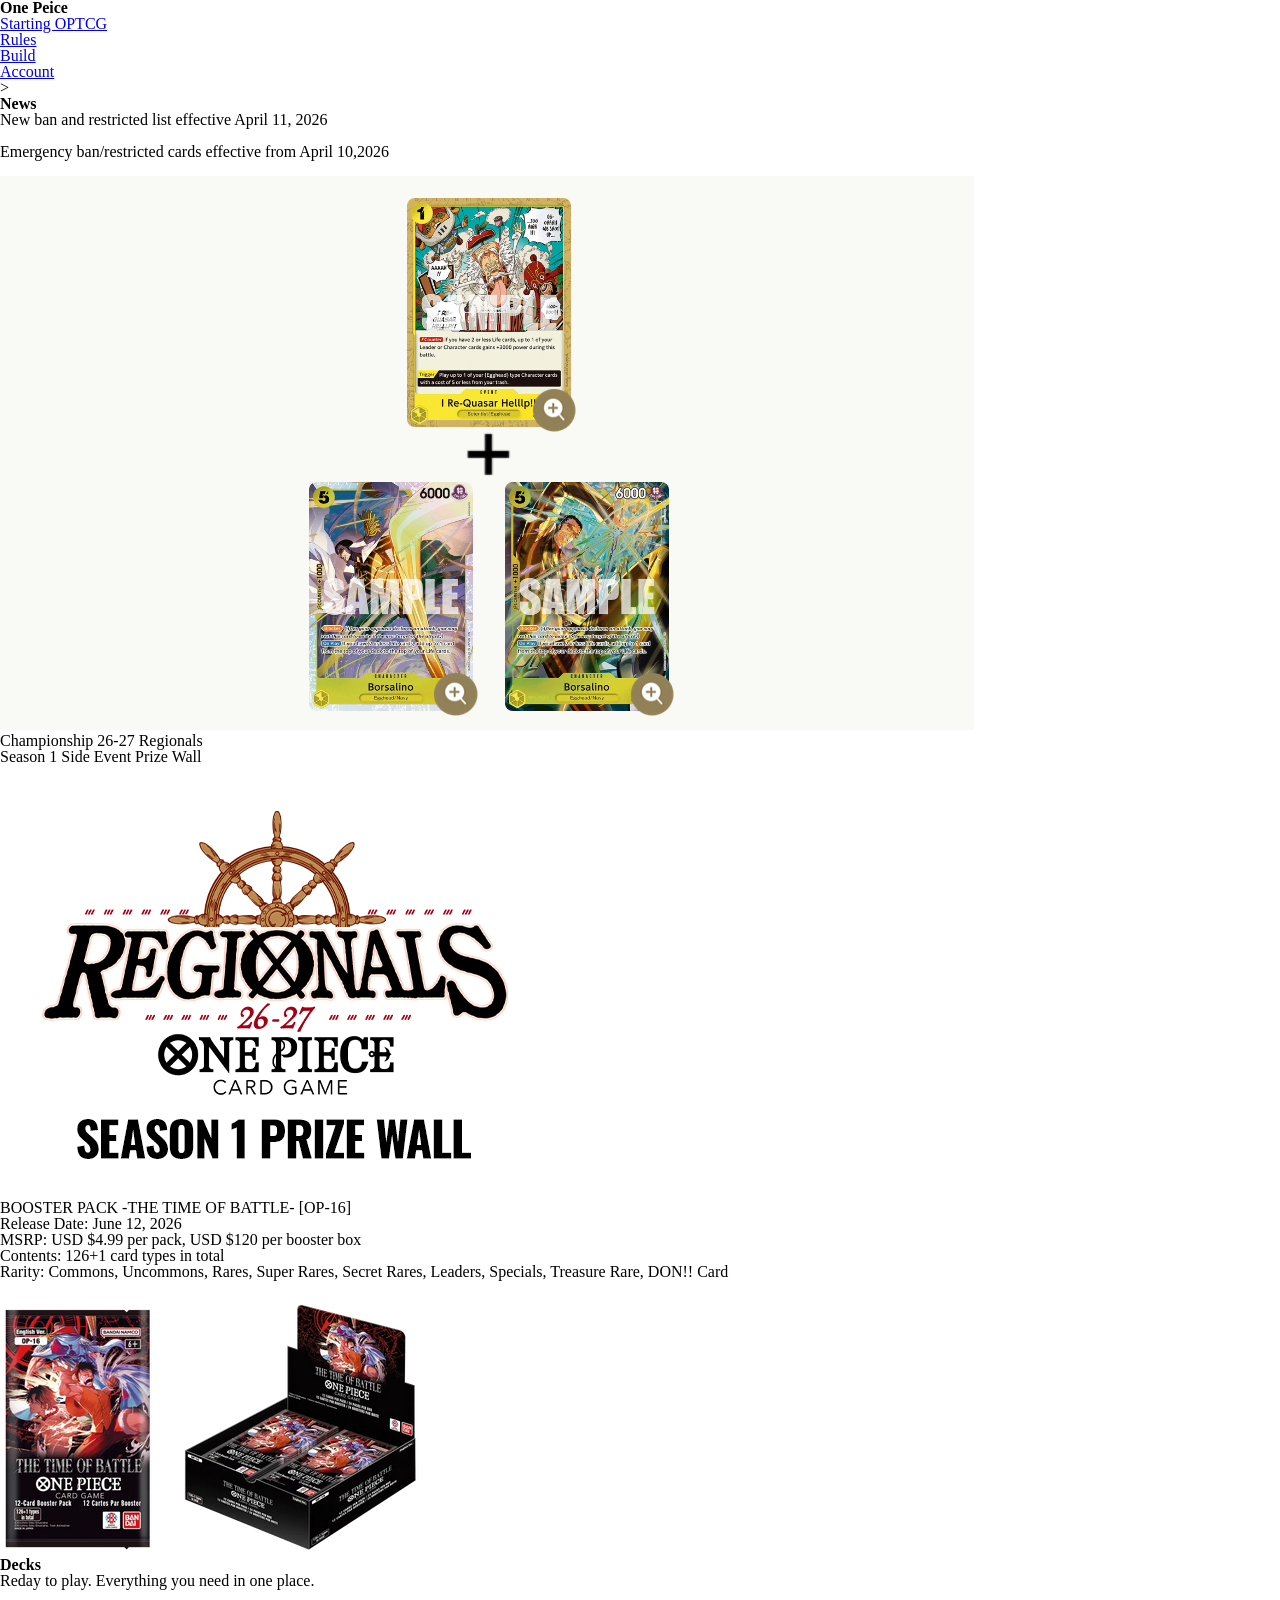
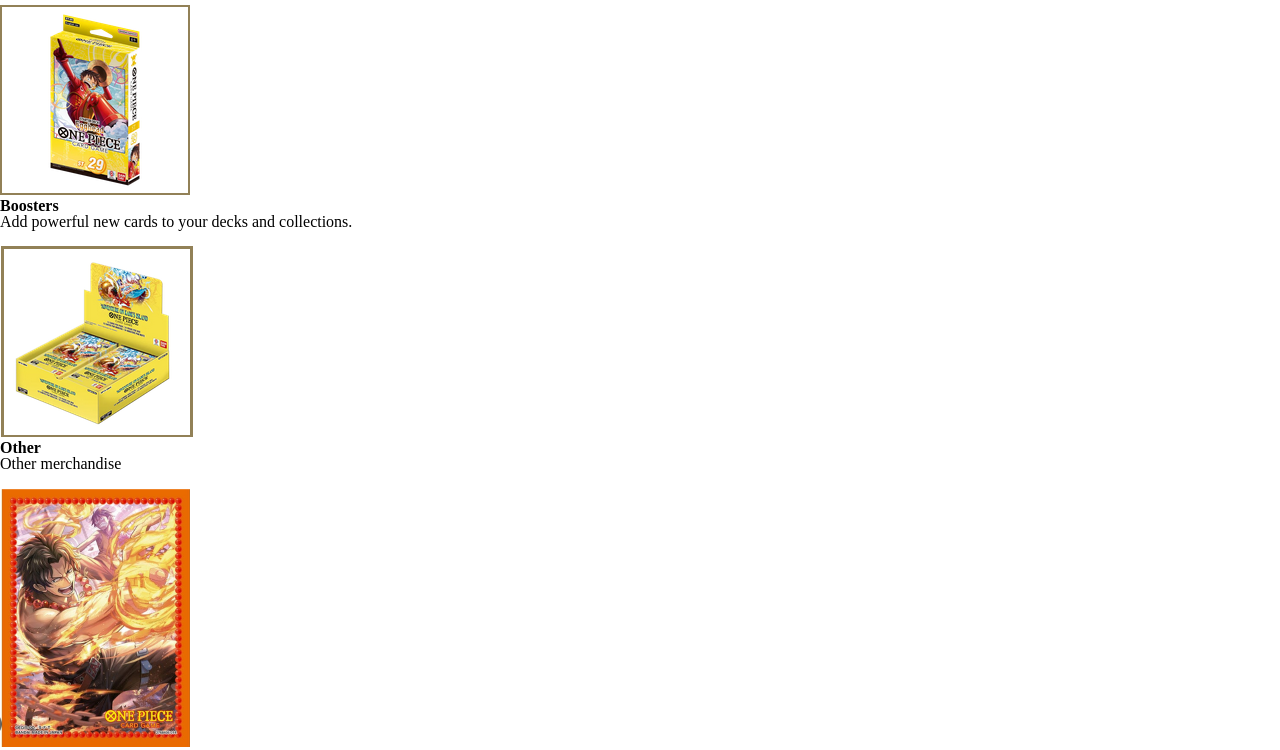
==== index.html @ 676f4925 "Fixed some problems and added a bit more." ====
<!DOCTYPE html>
<html lang="en">
<head>
  <meta charset="UTF-8">
  <meta name="viewport" content="width=device-width, initial-scale=1.0">
  <title>One Piece</title>
  <link rel="stylesheet" href="reset.css">
  <link rel="stylesheet" href="style.css">
</head>
<body>
  <div class="wrapper">
    <header>
      <h1>One Peice</h1>
      <nav>
        <ul>
          <li><a href="index.html">Starting OPTCG</a></li>
          <li><a href="rules.html">Rules</a></li>
          <li><a href="build.html">Build</a></li>
          <li><a href="account.html">Account</a></li>>
        </ul>
      </nav>
    </header>
    <main class="home-grid">
      <section class="news">
        <h2>News</h2>
        <p>New ban and restricted list effective April 11, 2026</p>

        <p>Emergency ban/restricted cards effective from April 10,2026</p>
        <img src="images/Emergency.png" alt="Emergency Ban List">
        
        <p>Championship 26-27 Regionals<br>
        Season 1 Side Event Prize Wall</p>
        <img src="images/Regionals.png" alt="Regionals Tournament">

        <p>BOOSTER PACK -THE TIME OF BATTLE- [OP-16]<br>
        Release Date: June 12, 2026<br>
        MSRP: USD $4.99 per pack, USD $120 per booster box<br>
        Contents: 126+1 card types in total<br>
        Rarity: Commons, Uncommons, Rares, Super Rares, Secret Rares, Leaders, Specials, Treasure Rare, DON!! Card </p>
        <img src="images/OP16.png" alt="Singular Pack">
        <img src="images/OP16 Booster.png" alt="Booster Box">
      </section>

      <Section class="product">
        <h2>Decks</h2>
        <p>Reday to play. Everything you need in one place.</p>
        <img src="images/ST29.png" alt="Starter Deck">

        <h2>Boosters</h2>
        <p>Add powerful new cards to your decks and collections.</p>
        <img src="images/Booster.png" alt="Booster Box">

        <h2>Other</h2>
          <p>Other merchandise</p>
          <img src="images/Sleeves.png" alt="Other Products">
      </Section>
    </main>
  </div>
</body>
</html>
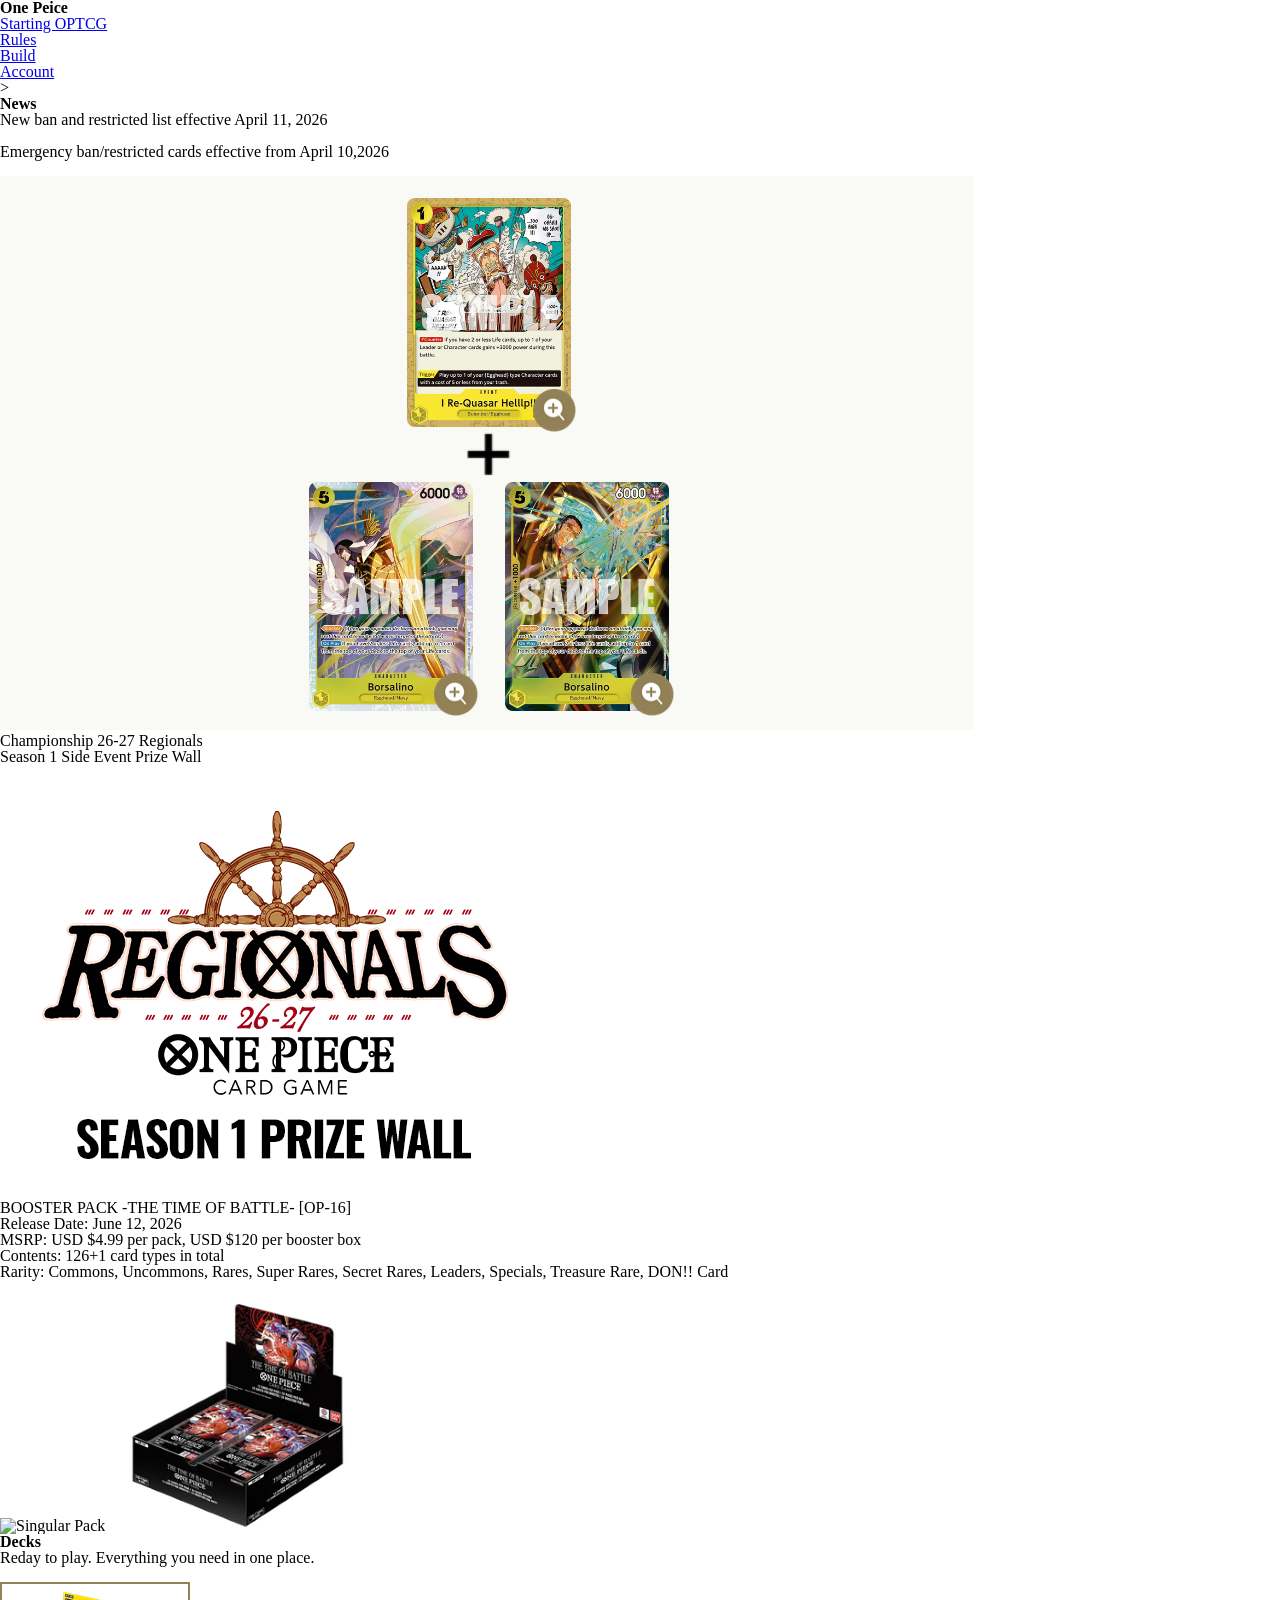
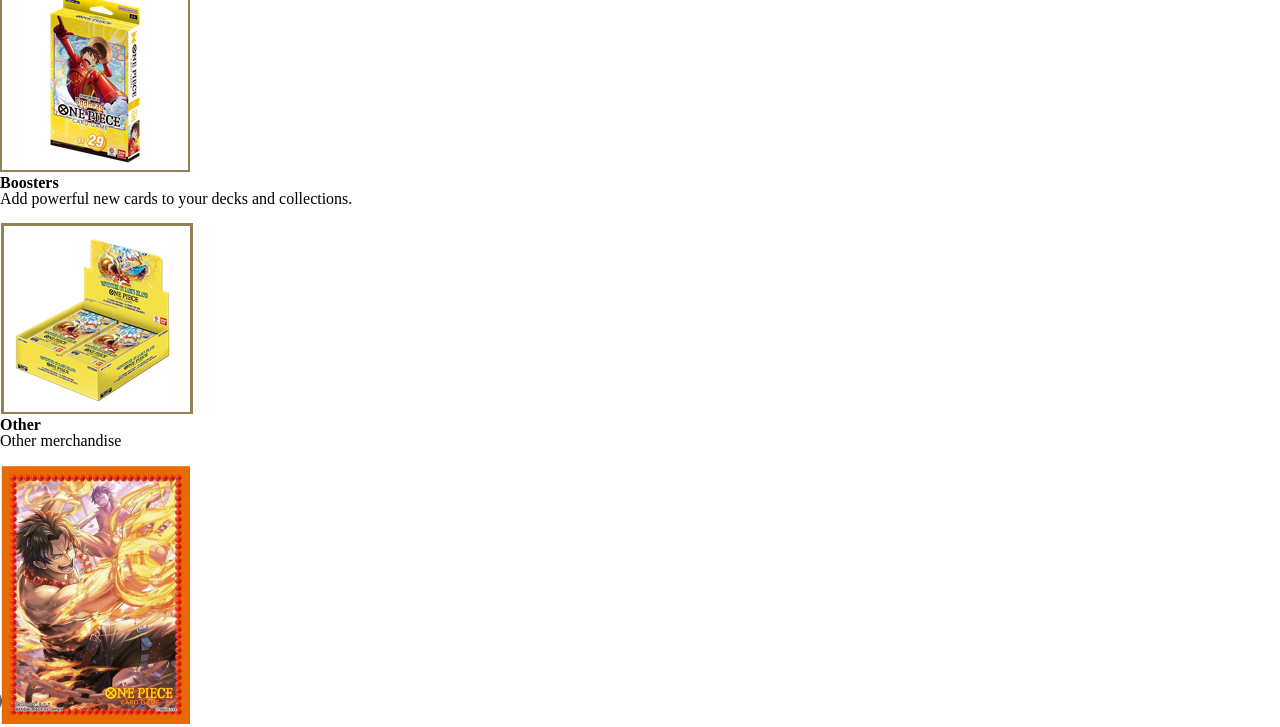
==== commit 2c927c59: "Trying to fix pictures." ====
--- a/index.html
+++ b/index.html
@@ -37,8 +37,8 @@
         MSRP: USD $4.99 per pack, USD $120 per booster box<br>
         Contents: 126+1 card types in total<br>
         Rarity: Commons, Uncommons, Rares, Super Rares, Secret Rares, Leaders, Specials, Treasure Rare, DON!! Card </p>
-        <img src="images/OP16.png" alt="Singular Pack">
-        <img src="images/OP16 Booster.png" alt="Booster Box">
+        <img src="images/" alt="Singular Pack">
+        <img src="images/OP16 Boosters.png" alt="Booster Box">
       </section>
 
       <Section class="product">
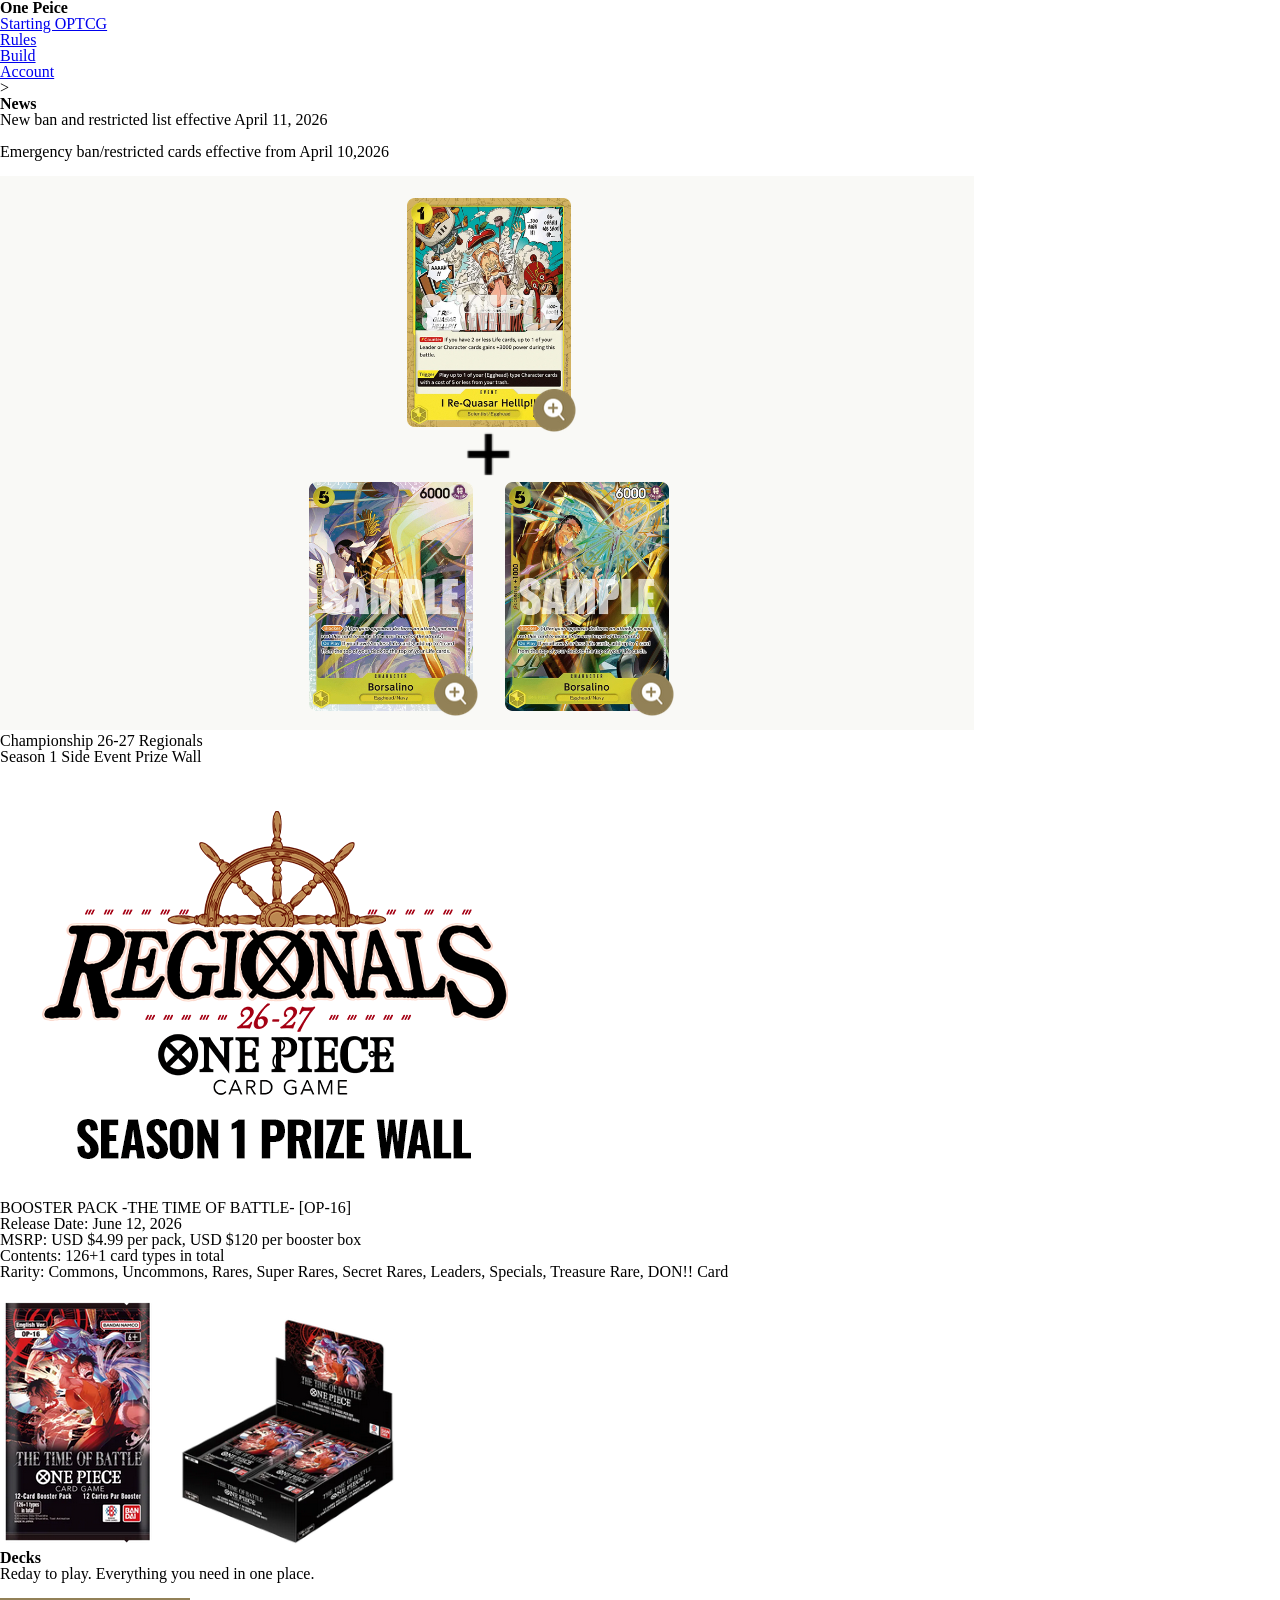
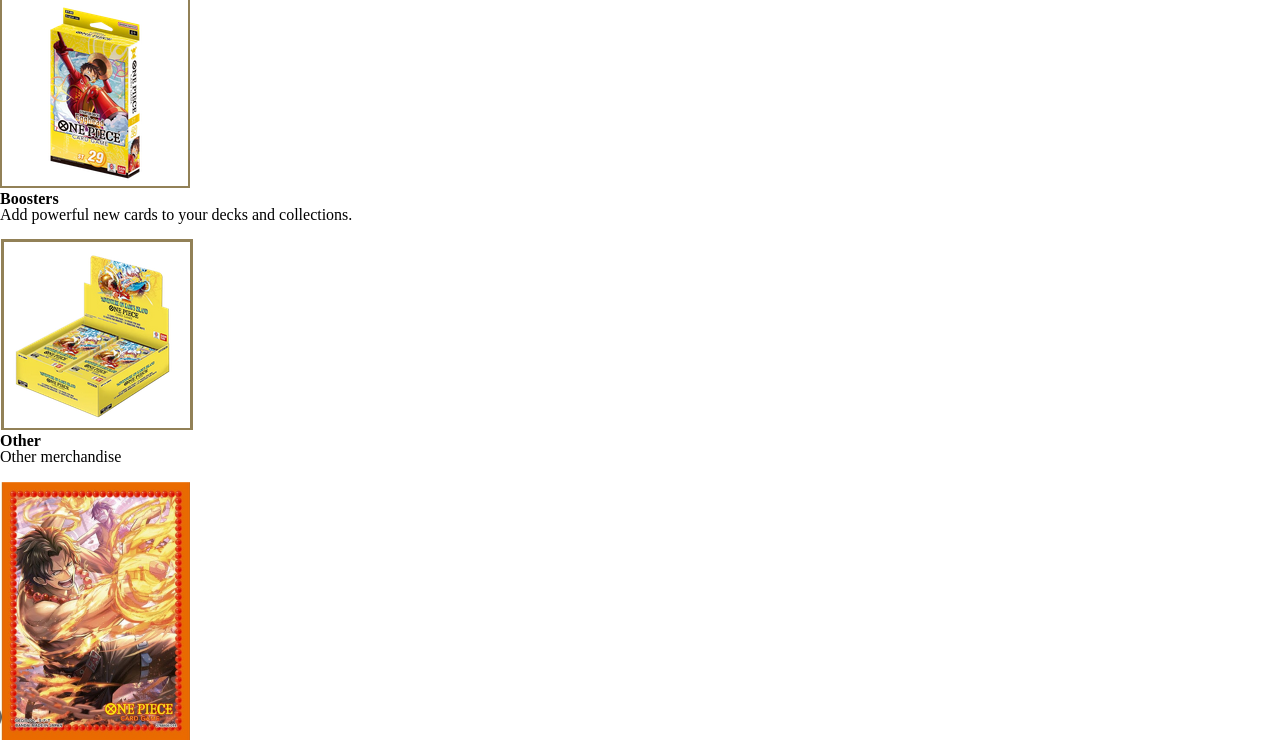
==== commit 0d91c311: "Update index.html" ====
--- a/index.html
+++ b/index.html
@@ -37,7 +37,7 @@
         MSRP: USD $4.99 per pack, USD $120 per booster box<br>
         Contents: 126+1 card types in total<br>
         Rarity: Commons, Uncommons, Rares, Super Rares, Secret Rares, Leaders, Specials, Treasure Rare, DON!! Card </p>
-        <img src="images/" alt="Singular Pack">
+        <img src="images/OP16.png" alt="Singular Pack">
         <img src="images/OP16 Boosters.png" alt="Booster Box">
       </section>
 
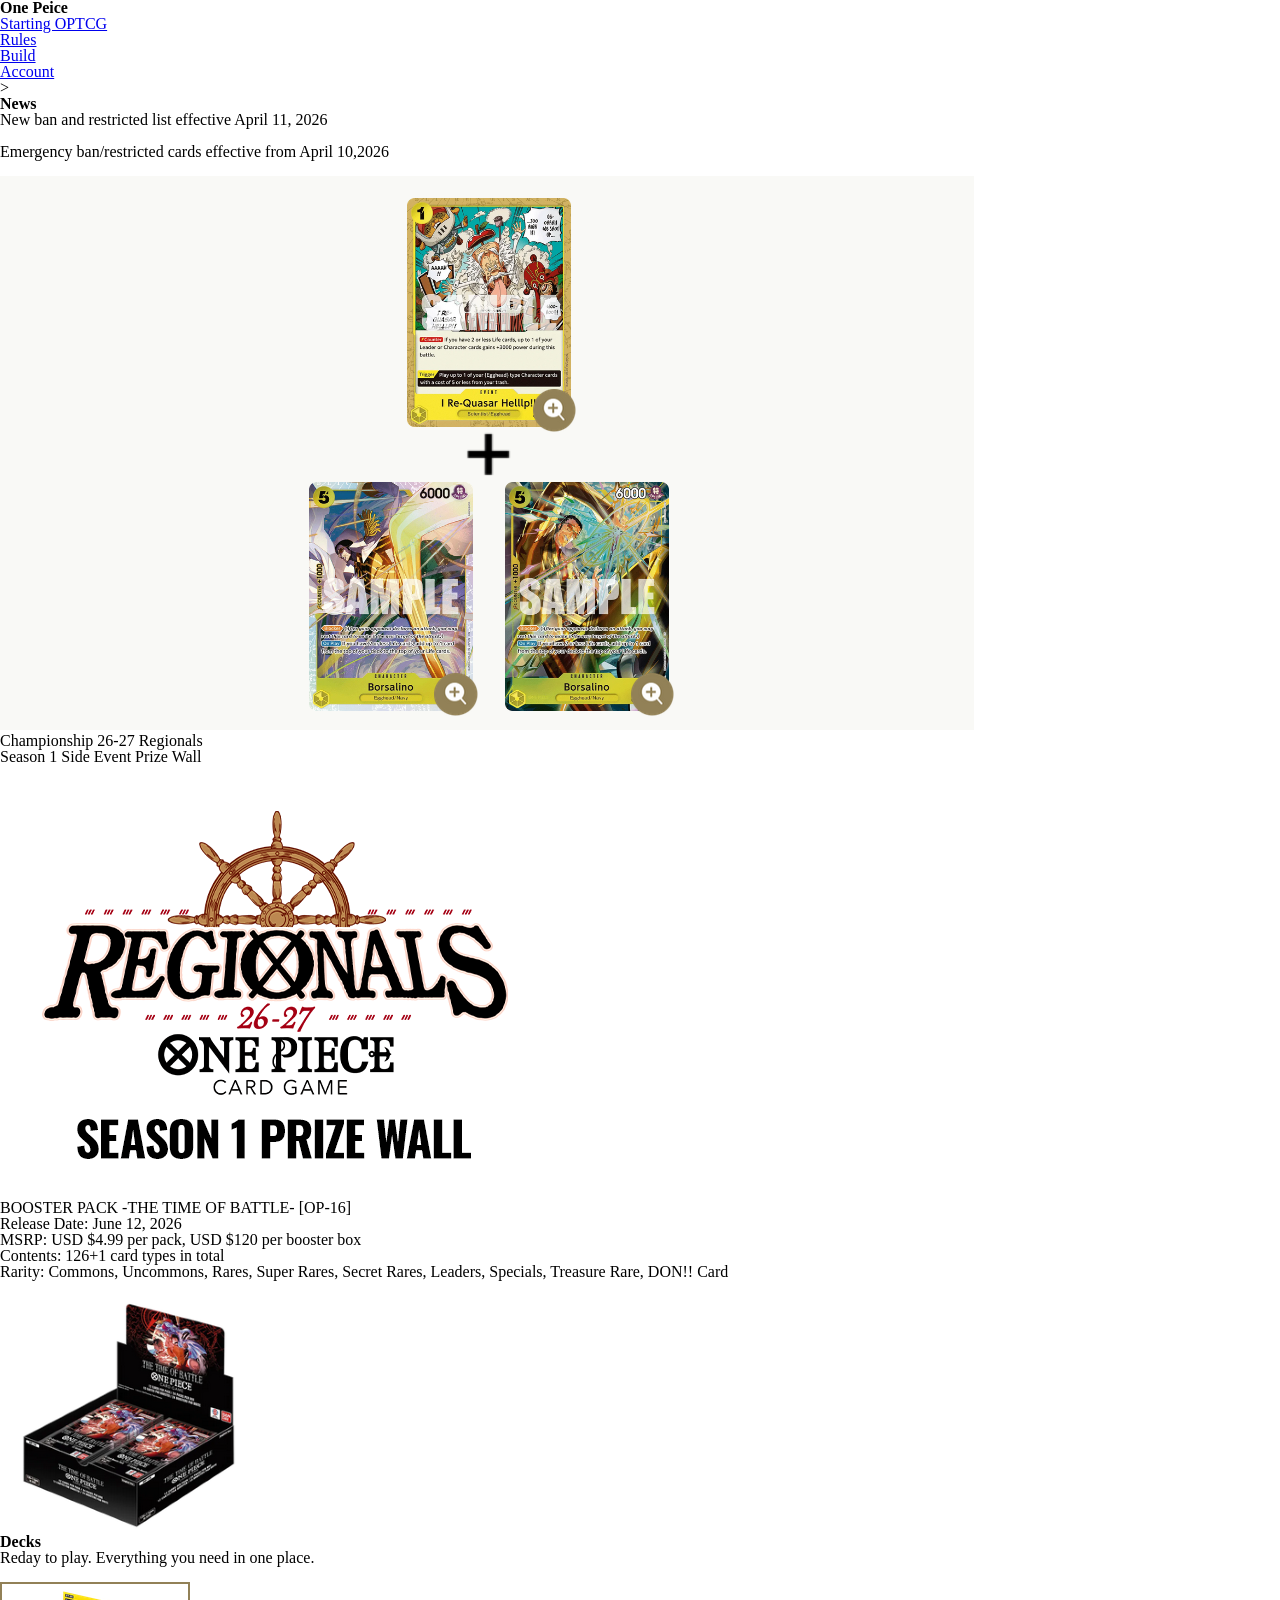
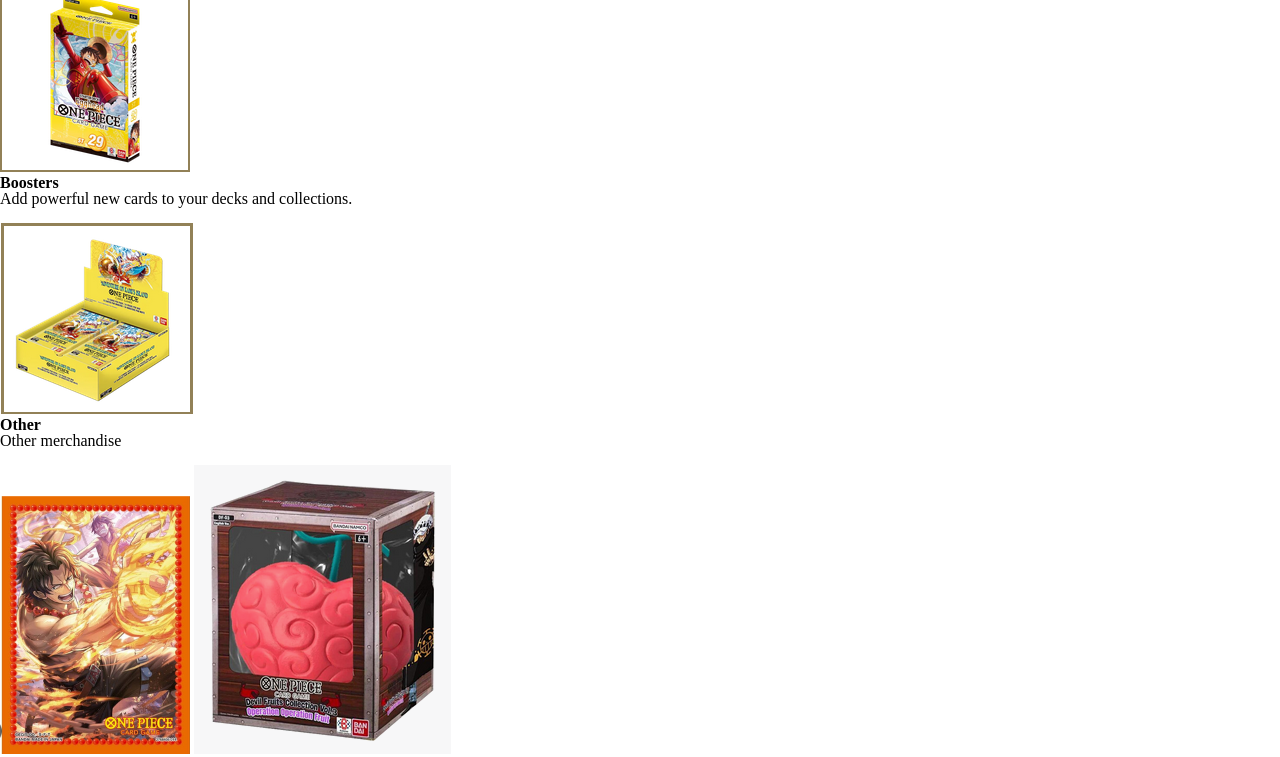
==== commit e201b1cb: "Added more content" ====
--- a/index.html
+++ b/index.html
@@ -37,8 +37,8 @@
         MSRP: USD $4.99 per pack, USD $120 per booster box<br>
         Contents: 126+1 card types in total<br>
         Rarity: Commons, Uncommons, Rares, Super Rares, Secret Rares, Leaders, Specials, Treasure Rare, DON!! Card </p>
-        <img src="images/OP16.png" alt="Singular Pack">
         <img src="images/OP16 Boosters.png" alt="Booster Box">
+        
       </section>
 
       <Section class="product">
@@ -53,6 +53,7 @@
         <h2>Other</h2>
           <p>Other merchandise</p>
           <img src="images/Sleeves.png" alt="Other Products">
+          <img src="images/Devil Fruit.png" alt="Devil Fruit with packs inside">
       </Section>
     </main>
   </div>
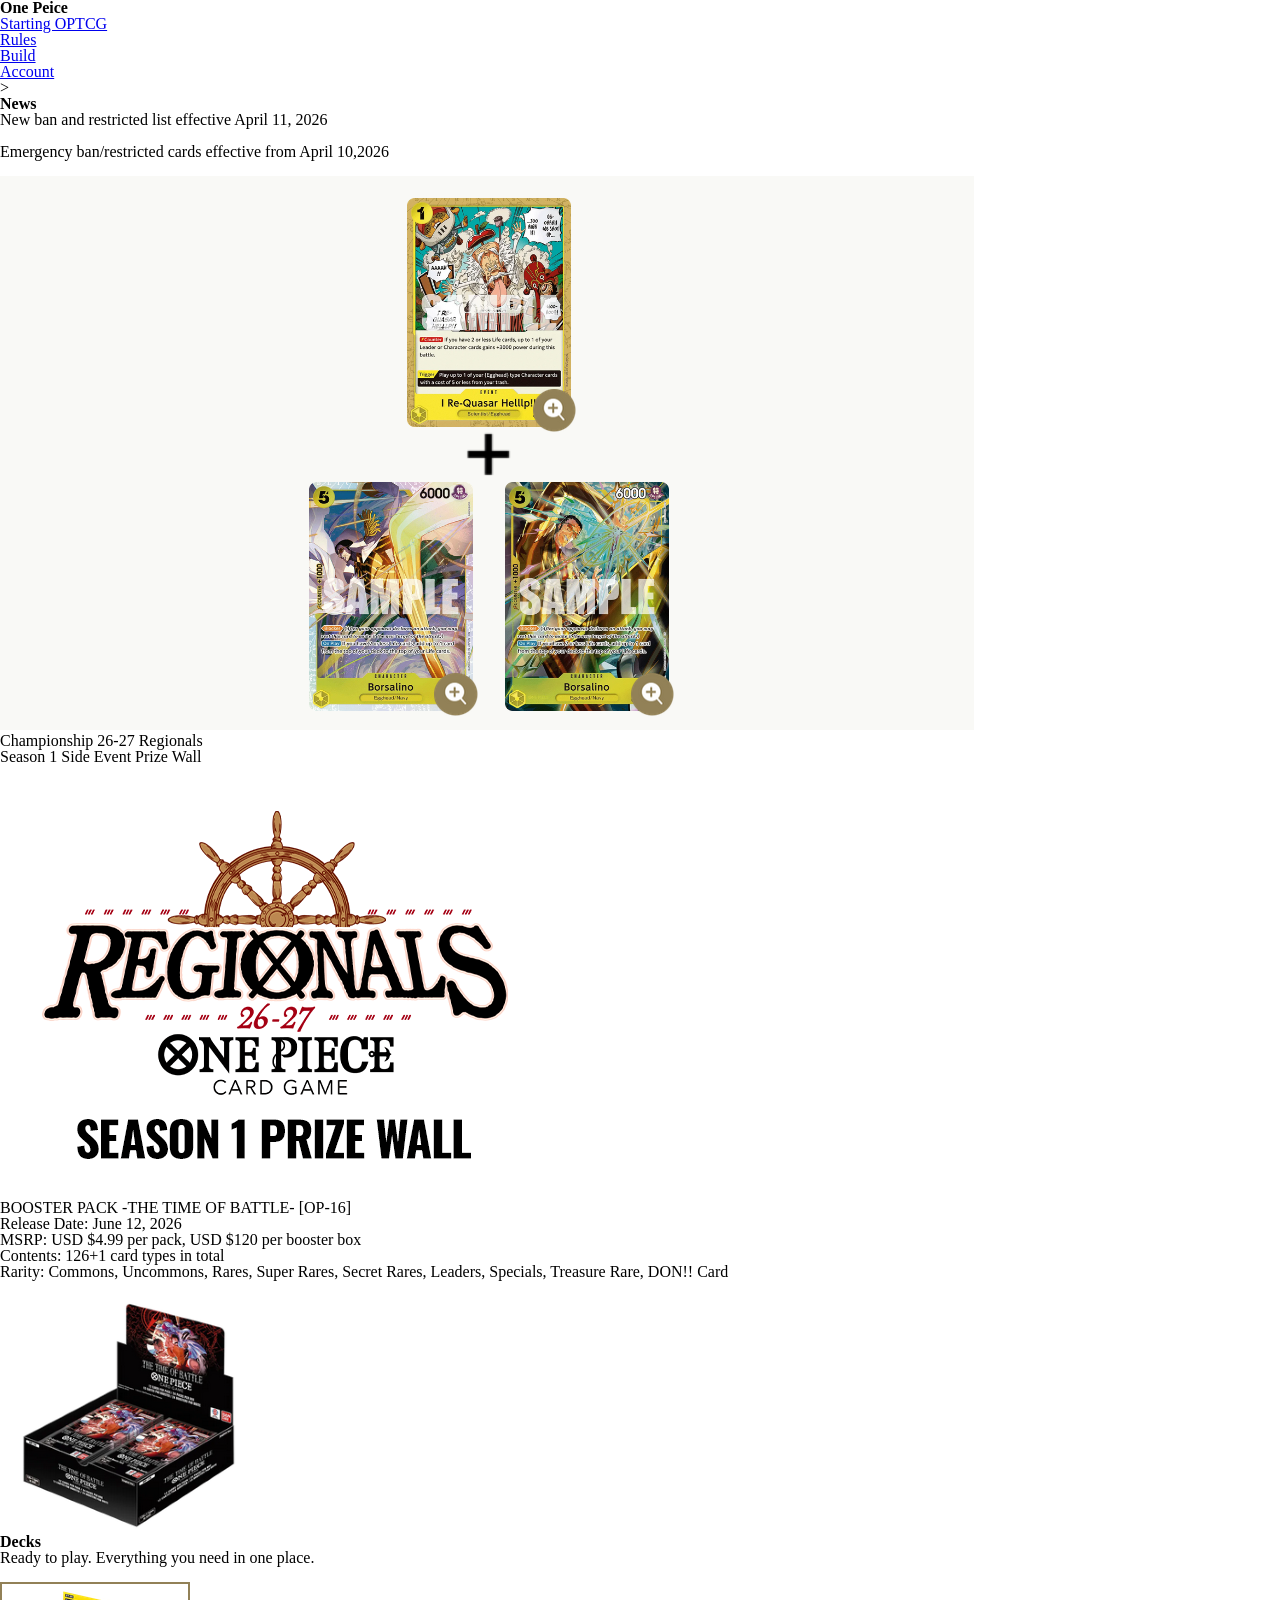
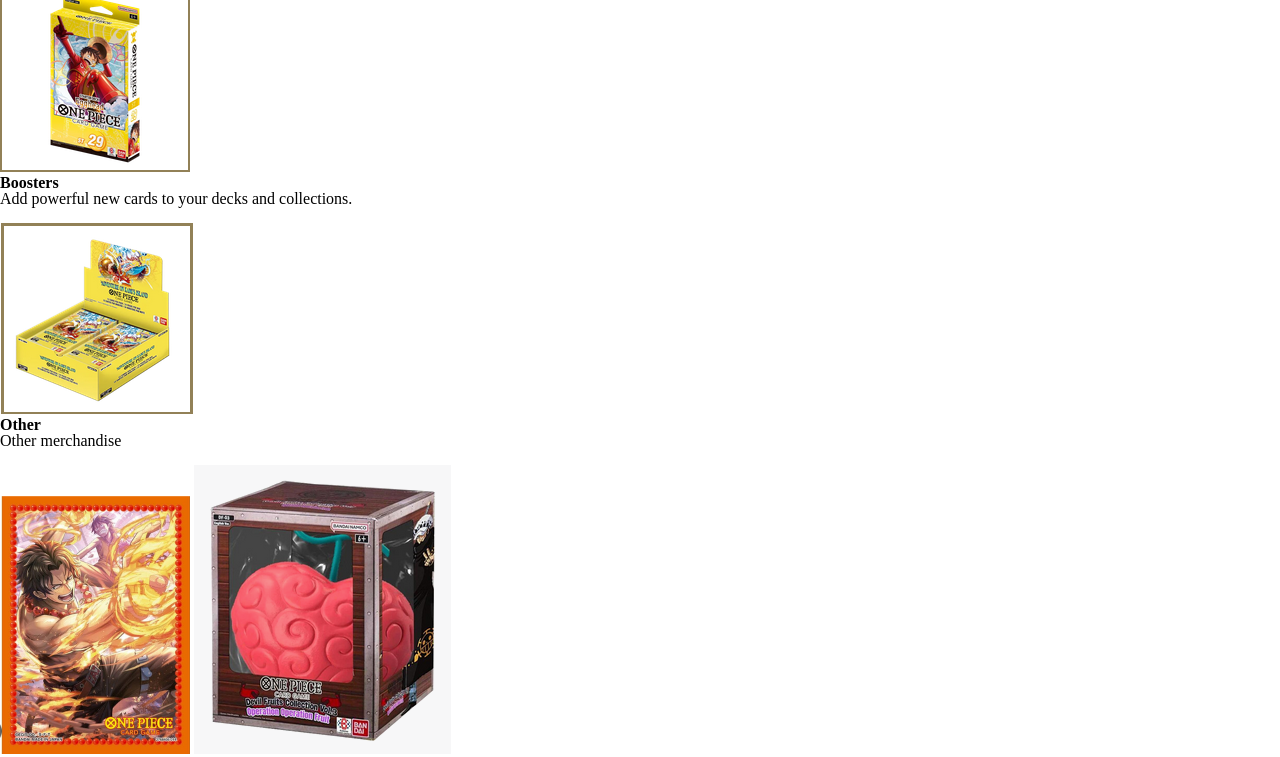
==== commit 3feb57b9: "fixed spelling errors" ====
--- a/index.html
+++ b/index.html
@@ -43,7 +43,7 @@
 
       <Section class="product">
         <h2>Decks</h2>
-        <p>Reday to play. Everything you need in one place.</p>
+        <p>Ready to play. Everything you need in one place.</p>
         <img src="images/ST29.png" alt="Starter Deck">
 
         <h2>Boosters</h2>
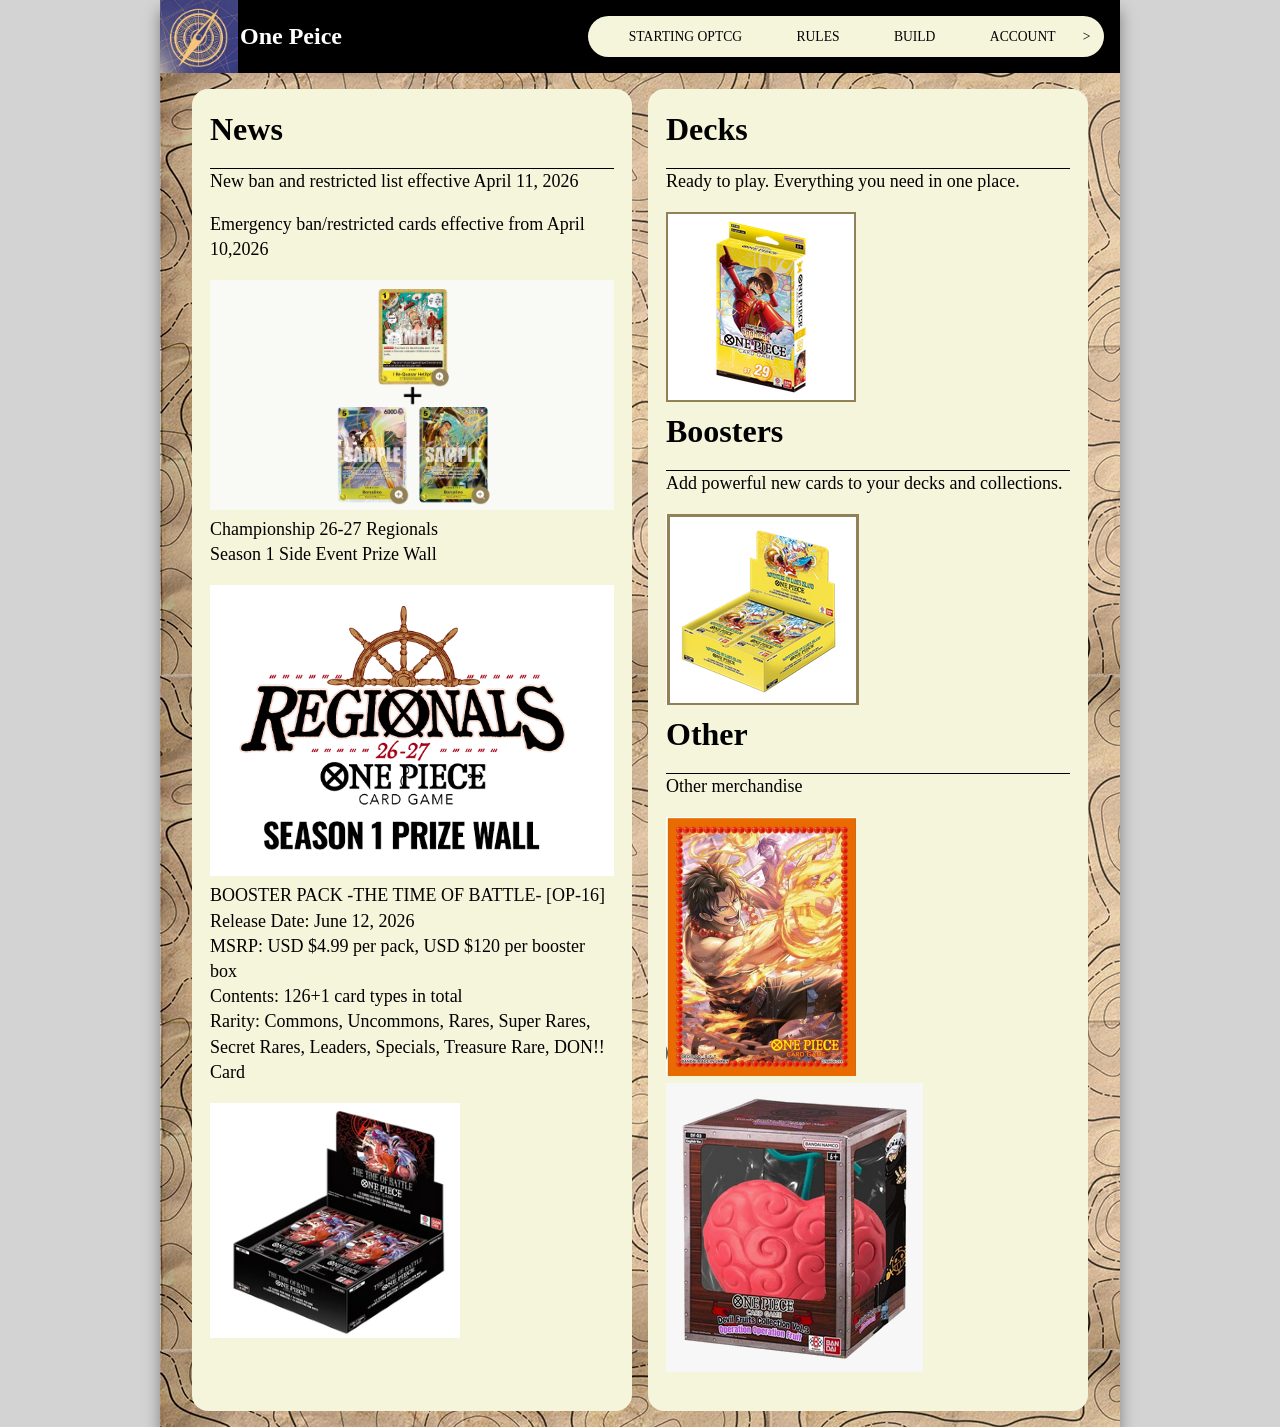
==== commit bbe794c6: "Trying to fix a problem" ====
--- a/index.html
+++ b/index.html
@@ -5,7 +5,7 @@
   <meta name="viewport" content="width=device-width, initial-scale=1.0">
   <title>One Piece</title>
   <link rel="stylesheet" href="reset.css">
-  <link rel="stylesheet" href="style.css">
+  <link rel="stylesheet" href="Style.css">
 </head>
 <body>
   <div class="wrapper">
--- a/Style.css
+++ b/Style.css
@@ -0,0 +1,219 @@
+header {
+  padding: 1em;
+  display: flex;
+  justify-content: space-between;
+  align-items: center;
+}
+nav {
+  background-color: beige;
+  padding: 1em;
+  border-radius: 2em;
+  font-size: 85%;
+}
+nav ul {
+  list-style-type: none;
+  display: flex;
+  align-items: center;
+}
+nav a {
+  padding: .5em 2em;
+  text-transform: uppercase;
+  text-decoration: none;
+  color: black;
+}
+nav a:hover {
+  background-color: orange;
+  border-radius: 2em;
+  color: black;
+}
+
+img {
+  max-width: 100%;
+}
+
+main {
+  max-width: 70rem;
+  margin: 0 auto;
+  font-size: 125%;
+  line-height: 1.4;
+  padding: 1rem;
+}
+
+body {
+  background-color: lightgrey;
+  font-family: 'Times New Roman', Times, serif;
+}
+
+.wrapper {
+  width: 960px;
+  margin-left: auto;
+  margin-right: auto;
+  background-image: url(images/Background\ Top.jpg);
+  border: 1rem;
+  box-shadow: 0px 10px 15px grey;
+}
+
+header {
+  background-color: black;
+  padding: 1rem;
+  background-image: url(images/Background\ by\ One\ Peice.jpg);
+  background-repeat: no-repeat;
+  background-size: contain;
+  background-position: center left;
+}
+
+header h1{
+  color: white;
+  font-size: 150%;
+  margin-left: 4rem;
+}
+
+main {
+  padding: 1rem 2rem;
+  font-size: 125%;
+  line-height: 1.4;
+}
+
+main h2 {
+  font-size: 2rem;
+  border-bottom: 1px solid black;
+  padding-bottom: 1rem;
+}
+
+
+.home-grid {
+  display: grid;
+  grid-template-columns: 3fr 1fr;
+  grid-gap: 2em;
+}
+
+.product {
+  font-size: 90%;
+  background-color: beige;
+  padding: 1em;
+  border-radius: 1rem;
+  background-repeat: no-repeat;
+  background-size: 70%;
+  background-position: 50% 90%;
+  padding-bottom: 2rem;
+}
+
+.news {
+  font-size: 90%;
+  background-color: beige;
+  padding: 1em;
+  border-radius: 1rem;
+  background-repeat: no-repeat;
+  background-size: 70%;
+  background-position: 50% 90%;
+  padding-bottom: 2rem;
+}
+
+.victory-condition {
+  font-size: 90%;
+  background-color: beige;
+  padding: 1em;
+  border-radius: 1rem;
+  background-repeat: no-repeat;
+  background-size: 70%;
+  background-position: 50% 90%;
+  padding-bottom: 3rem;
+}
+
+.what-is-in-a-deck {
+  font-size: 90%;
+  background-color: beige;
+  padding: 1em;
+  border-radius: 1rem;
+  background-repeat: no-repeat;
+  background-size: 70%;
+  background-position: 50% 90%;
+  padding-bottom: 3rem;
+}
+
+.game-flow {
+  font-size: 90%;
+  background-color: beige;
+  padding: 1em;
+  border-radius: 1rem;
+  background-repeat: no-repeat;
+  background-size: 70%;
+  background-position: 50% 90%;
+  padding-bottom: 3rem;
+}
+
+.home-grid {
+    display: grid;
+    grid-template-columns: 1fr 1fr;
+    grid-gap: 1rem;
+}
+
+.game-flow {
+  grid-row: span 2;
+}
+
+.leader {
+  font-size: 90%;
+  background-color: beige;
+  padding: 1em;
+  border-radius: 1rem;
+  background-repeat: no-repeat;
+  background-size: 70%;
+  background-position: 50% 90%;
+  padding-bottom: 3rem;
+}
+
+.character {
+  font-size: 90%;
+  background-color: beige;
+  padding: 1em;
+  border-radius: 1rem;
+  background-repeat: no-repeat;
+  background-size: 70%;
+  background-position: 50% 90%;
+  padding-bottom: 3rem;
+}
+
+.event {
+  font-size: 90%;
+  background-color: beige;
+  padding: 1em;
+  border-radius: 1rem;
+  background-repeat: no-repeat;
+  background-size: 70%;
+  background-position: 50% 90%;
+  padding-bottom: 3rem;
+}
+
+.stage{
+  font-size: 90%;
+  background-color: beige;
+  padding: 1em;
+  border-radius: 1rem;
+  background-repeat: no-repeat;
+  background-size: 70%;
+  background-position: 50% 90%;
+  padding-bottom: 3rem;
+}
+
+.make-account{
+  font-size: 90%;
+  background-color: beige;
+  padding: 1em;
+  border-radius: 1rem;
+  background-repeat: no-repeat;
+  background-size: 70%;
+  background-position: 50% 90%;
+  padding-bottom: 3rem;
+}
+
+.account-app{
+  font-size: 90%;
+  background-color: beige;
+  padding: 1em;
+  border-radius: 1rem;
+  background-repeat: no-repeat;
+  background-size: 70%;
+  background-position: 50% 90%;
+  padding-bottom: 3rem;
+}
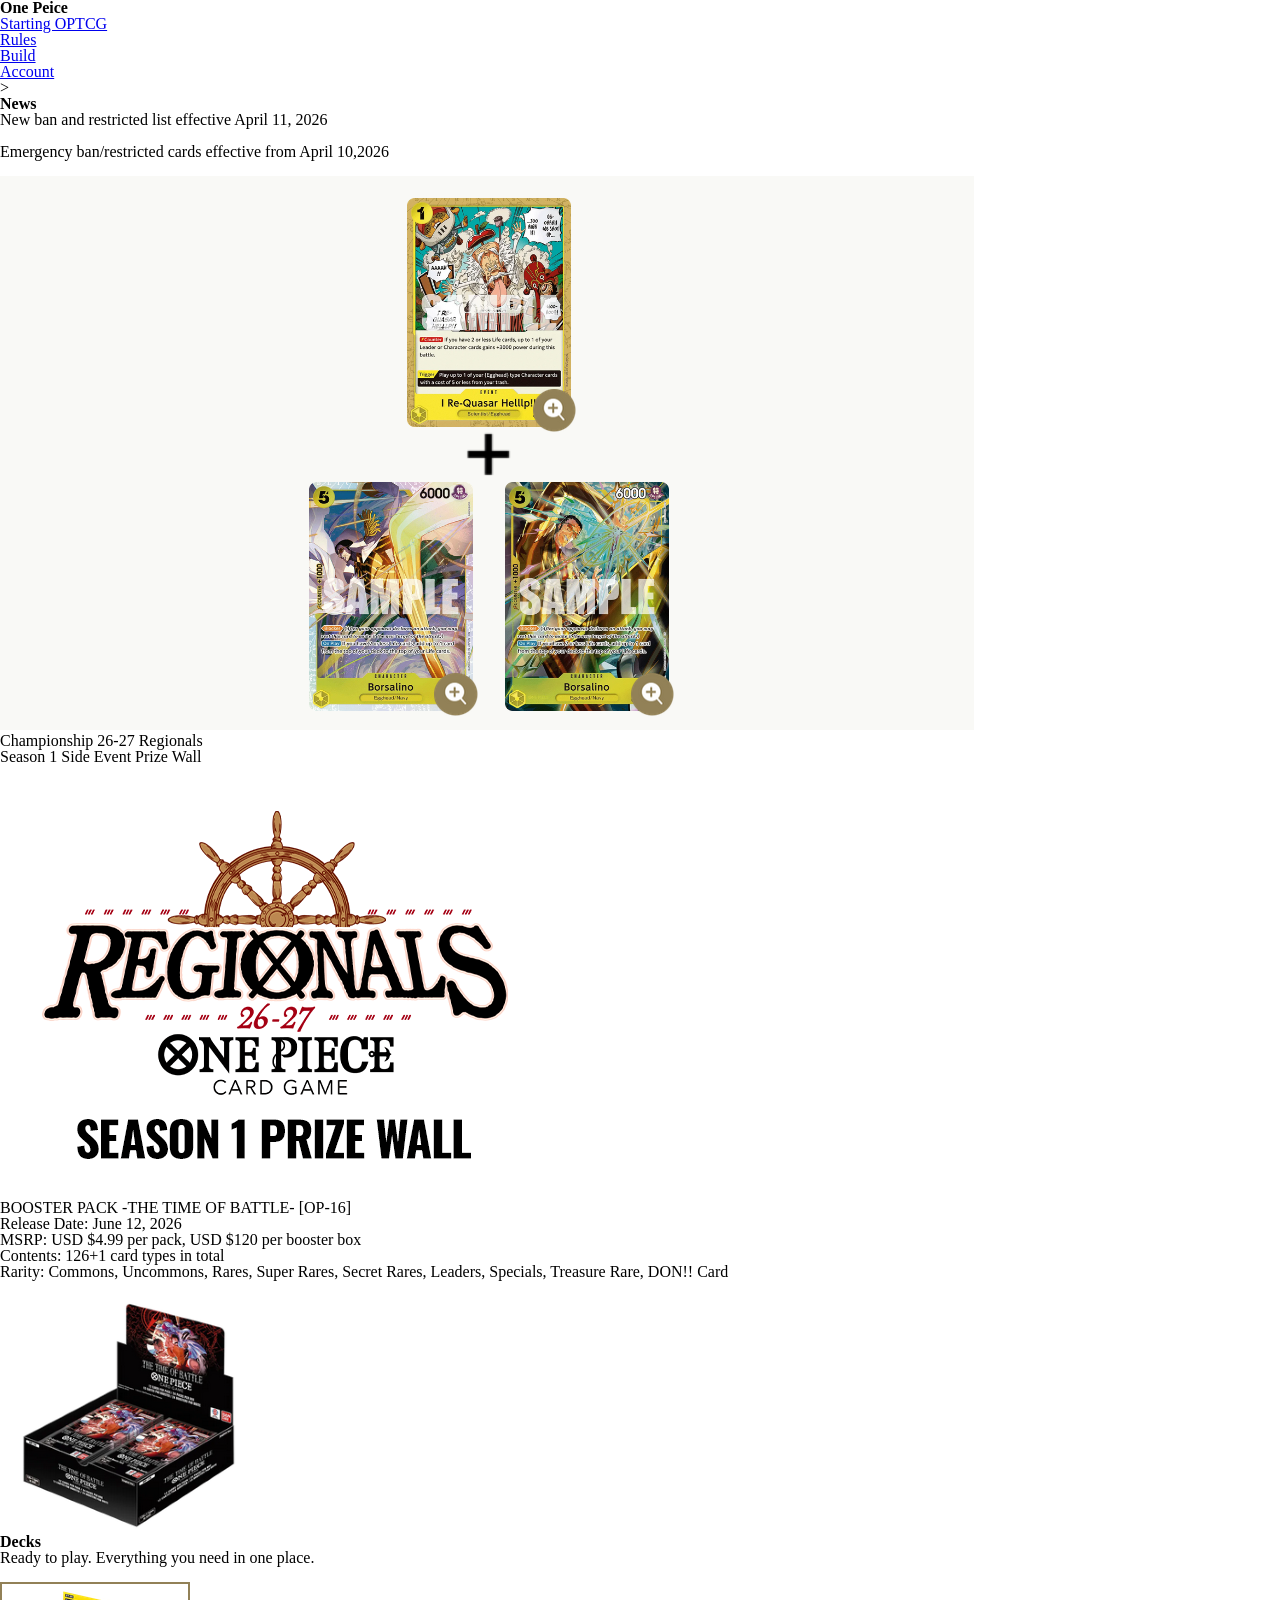
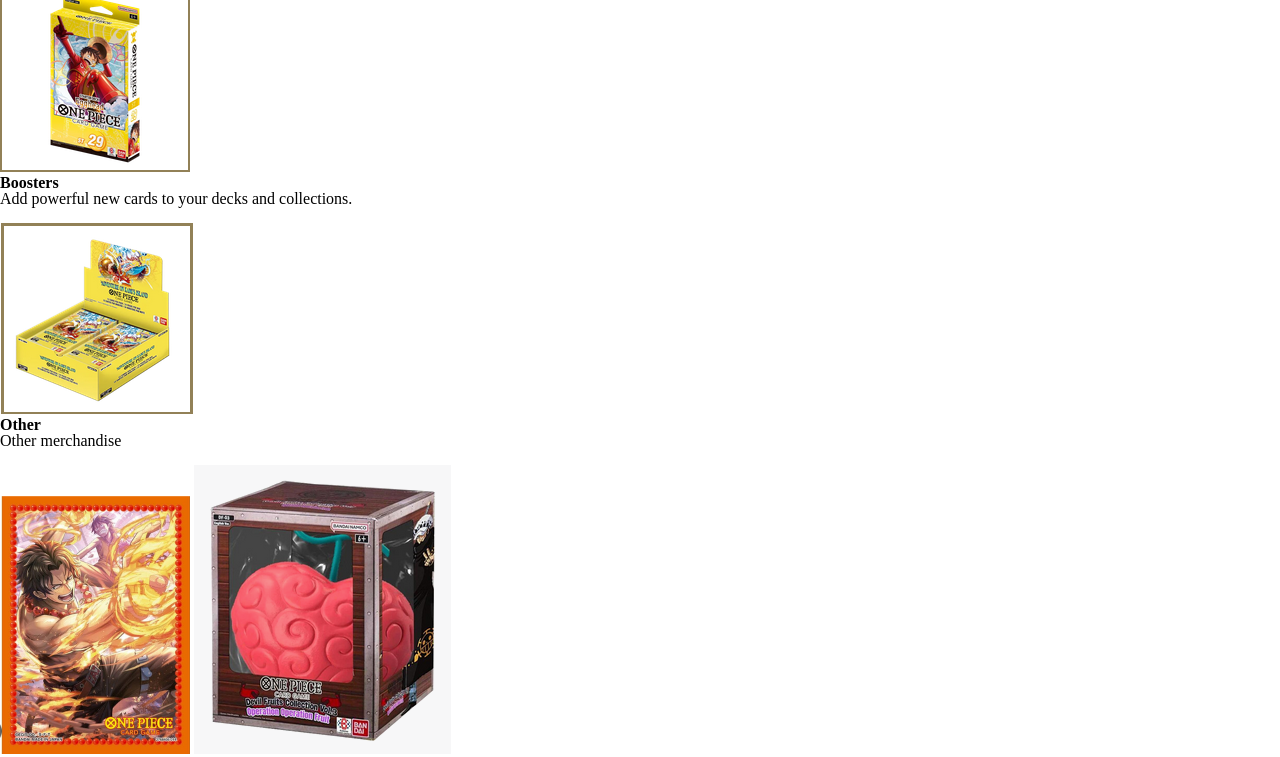
==== commit 276b5d0e: "made look better" ====
--- a/index.html
+++ b/index.html
@@ -5,7 +5,7 @@
   <meta name="viewport" content="width=device-width, initial-scale=1.0">
   <title>One Piece</title>
   <link rel="stylesheet" href="reset.css">
-  <link rel="stylesheet" href="Style.css">
+  <link rel="stylesheet" href="style.css">
 </head>
 <body>
   <div class="wrapper">
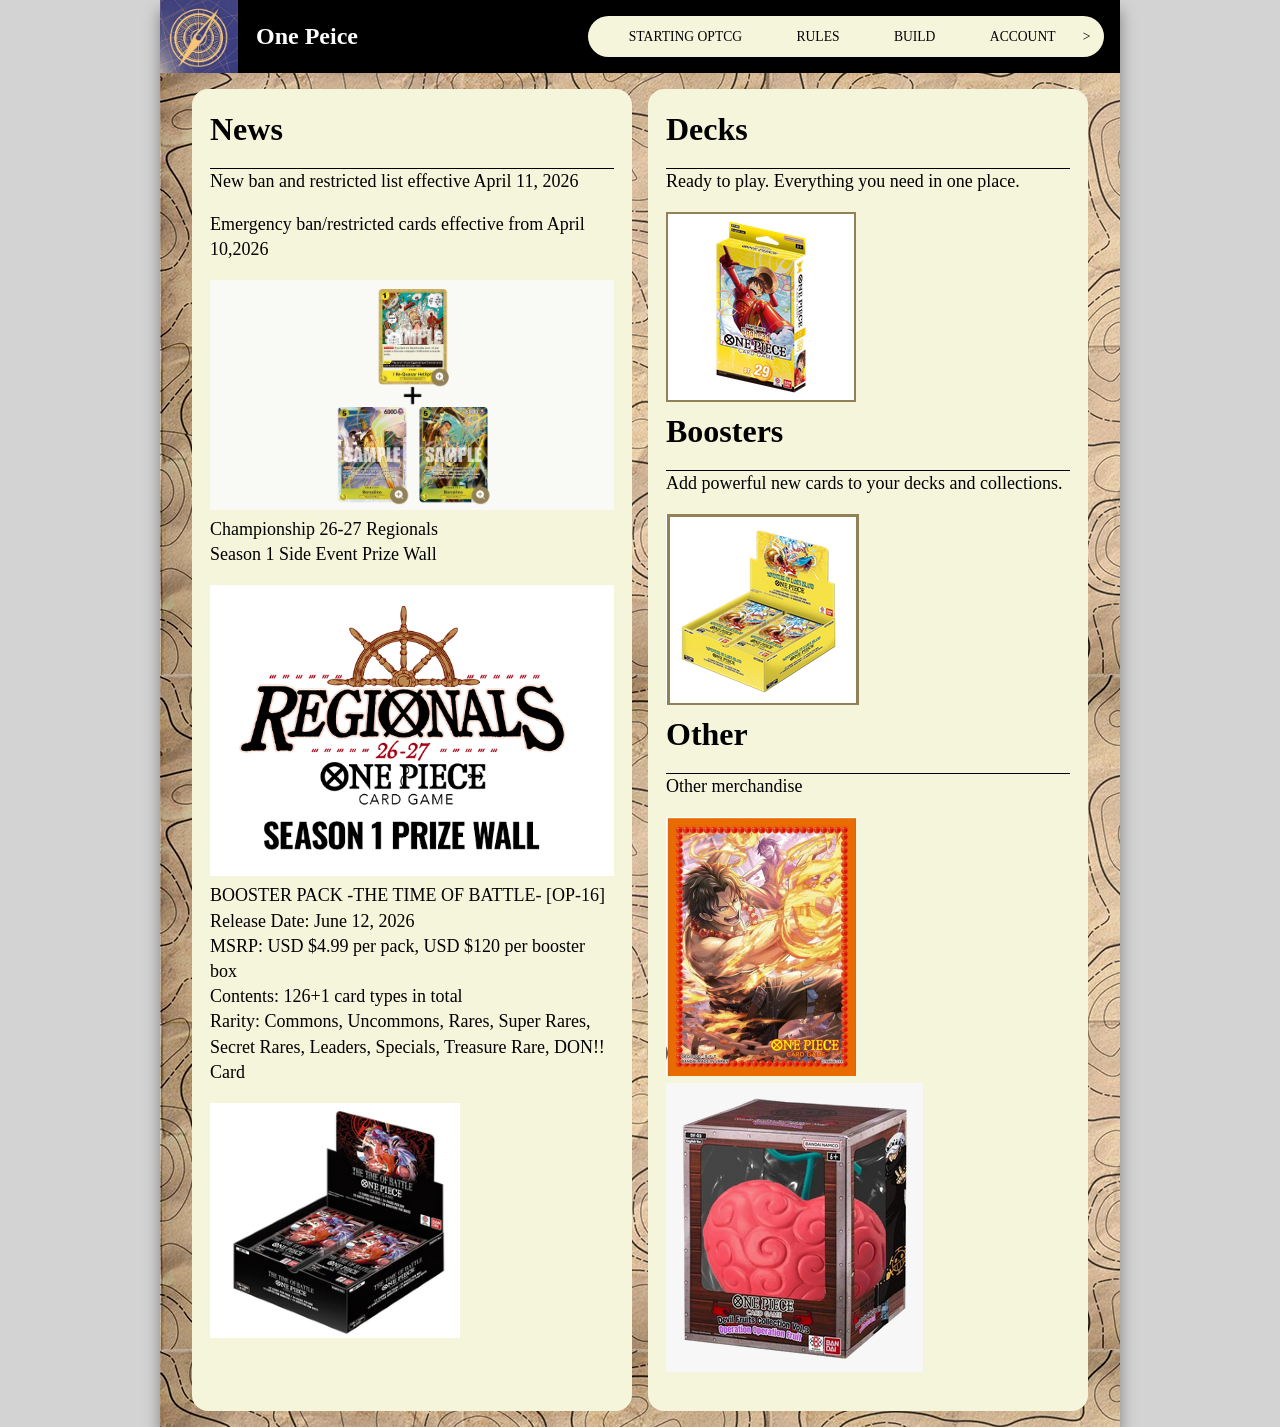
==== commit a39340e7: "Fixed things and added more" ====
--- a/index.html
+++ b/index.html
@@ -9,7 +9,7 @@
 </head>
 <body>
   <div class="wrapper">
-    <header>
+    <header class="background-header">
       <h1>One Peice</h1>
       <nav>
         <ul>
--- a/style.css
+++ b/style.css
@@ -0,0 +1,219 @@
+header {
+  padding: 1em;
+  display: flex;
+  justify-content: space-between;
+  align-items: center;
+}
+nav {
+  background-color: beige;
+  padding: 1em;
+  border-radius: 2em;
+  font-size: 85%;
+}
+nav ul {
+  list-style-type: none;
+  display: flex;
+  align-items: center;
+}
+nav a {
+  padding: .5em 2em;
+  text-transform: uppercase;
+  text-decoration: none;
+  color: black;
+}
+nav a:hover {
+  background-color: orange;
+  border-radius: 2em;
+  color: black;
+}
+
+img {
+  max-width: 100%;
+}
+
+main {
+  max-width: 70rem;
+  margin: 0 auto;
+  font-size: 125%;
+  line-height: 1.4;
+  padding: 1rem;
+}
+
+body {
+  background-color: lightgrey;
+  font-family: 'Times New Roman', Times, serif;
+}
+
+.wrapper {
+  width: 960px;
+  margin-left: auto;
+  margin-right: auto;
+  background-image: url(images/Background\ Top.jpg);
+  border: 1rem;
+  box-shadow: 0px 10px 15px grey;
+}
+
+header {
+  background-color: black;
+  padding: 1rem;
+  background-image: url(images/Background\ by\ One\ Peice.jpg);
+  background-repeat: no-repeat;
+  background-size: contain;
+  background-position: center left;
+}
+
+header h1{
+  color: white;
+  font-size: 150%;
+  margin-left: 5rem;
+}
+
+main {
+  padding: 1rem 2rem;
+  font-size: 125%;
+  line-height: 1.4;
+}
+
+main h2 {
+  font-size: 2rem;
+  border-bottom: 1px solid black;
+  padding-bottom: 1rem;
+}
+
+
+.home-grid {
+  display: grid;
+  grid-template-columns: 3fr 1fr;
+  grid-gap: 2em;
+}
+
+.product {
+  font-size: 90%;
+  background-color: beige;
+  padding: 1em;
+  border-radius: 1rem;
+  background-repeat: no-repeat;
+  background-size: 70%;
+  background-position: 50% 90%;
+  padding-bottom: 2rem;
+}
+
+.news {
+  font-size: 90%;
+  background-color: beige;
+  padding: 1em;
+  border-radius: 1rem;
+  background-repeat: no-repeat;
+  background-size: 70%;
+  background-position: 50% 90%;
+  padding-bottom: 2rem;
+}
+
+.victory-condition {
+  font-size: 90%;
+  background-color: beige;
+  padding: 1em;
+  border-radius: 1rem;
+  background-repeat: no-repeat;
+  background-size: 70%;
+  background-position: 50% 90%;
+  padding-bottom: 3rem;
+}
+
+.what-is-in-a-deck {
+  font-size: 90%;
+  background-color: beige;
+  padding: 1em;
+  border-radius: 1rem;
+  background-repeat: no-repeat;
+  background-size: 70%;
+  background-position: 50% 90%;
+  padding-bottom: 3rem;
+}
+
+.game-flow {
+  font-size: 90%;
+  background-color: beige;
+  padding: 1em;
+  border-radius: 1rem;
+  background-repeat: no-repeat;
+  background-size: 70%;
+  background-position: 50% 90%;
+  padding-bottom: 3rem;
+}
+
+.home-grid {
+    display: grid;
+    grid-template-columns: 1fr 1fr;
+    grid-gap: 1rem;
+}
+
+.game-flow {
+  grid-row: span 2;
+}
+
+.leader {
+  font-size: 90%;
+  background-color: beige;
+  padding: 1em;
+  border-radius: 1rem;
+  background-repeat: no-repeat;
+  background-size: 70%;
+  background-position: 50% 90%;
+  padding-bottom: 3rem;
+}
+
+.character {
+  font-size: 90%;
+  background-color: beige;
+  padding: 1em;
+  border-radius: 1rem;
+  background-repeat: no-repeat;
+  background-size: 70%;
+  background-position: 50% 90%;
+  padding-bottom: 3rem;
+}
+
+.event {
+  font-size: 90%;
+  background-color: beige;
+  padding: 1em;
+  border-radius: 1rem;
+  background-repeat: no-repeat;
+  background-size: 70%;
+  background-position: 50% 90%;
+  padding-bottom: 3rem;
+}
+
+.stage{
+  font-size: 90%;
+  background-color: beige;
+  padding: 1em;
+  border-radius: 1rem;
+  background-repeat: no-repeat;
+  background-size: 70%;
+  background-position: 50% 90%;
+  padding-bottom: 3rem;
+}
+
+.make-account{
+  font-size: 90%;
+  background-color: beige;
+  padding: 1em;
+  border-radius: 1rem;
+  background-repeat: no-repeat;
+  background-size: 70%;
+  background-position: 50% 90%;
+  padding-bottom: 3rem;
+}
+
+.account-app{
+  font-size: 90%;
+  background-color: beige;
+  padding: 1em;
+  border-radius: 1rem;
+  background-repeat: no-repeat;
+  background-size: 70%;
+  background-position: 50% 90%;
+  padding-bottom: 3rem;
+}
